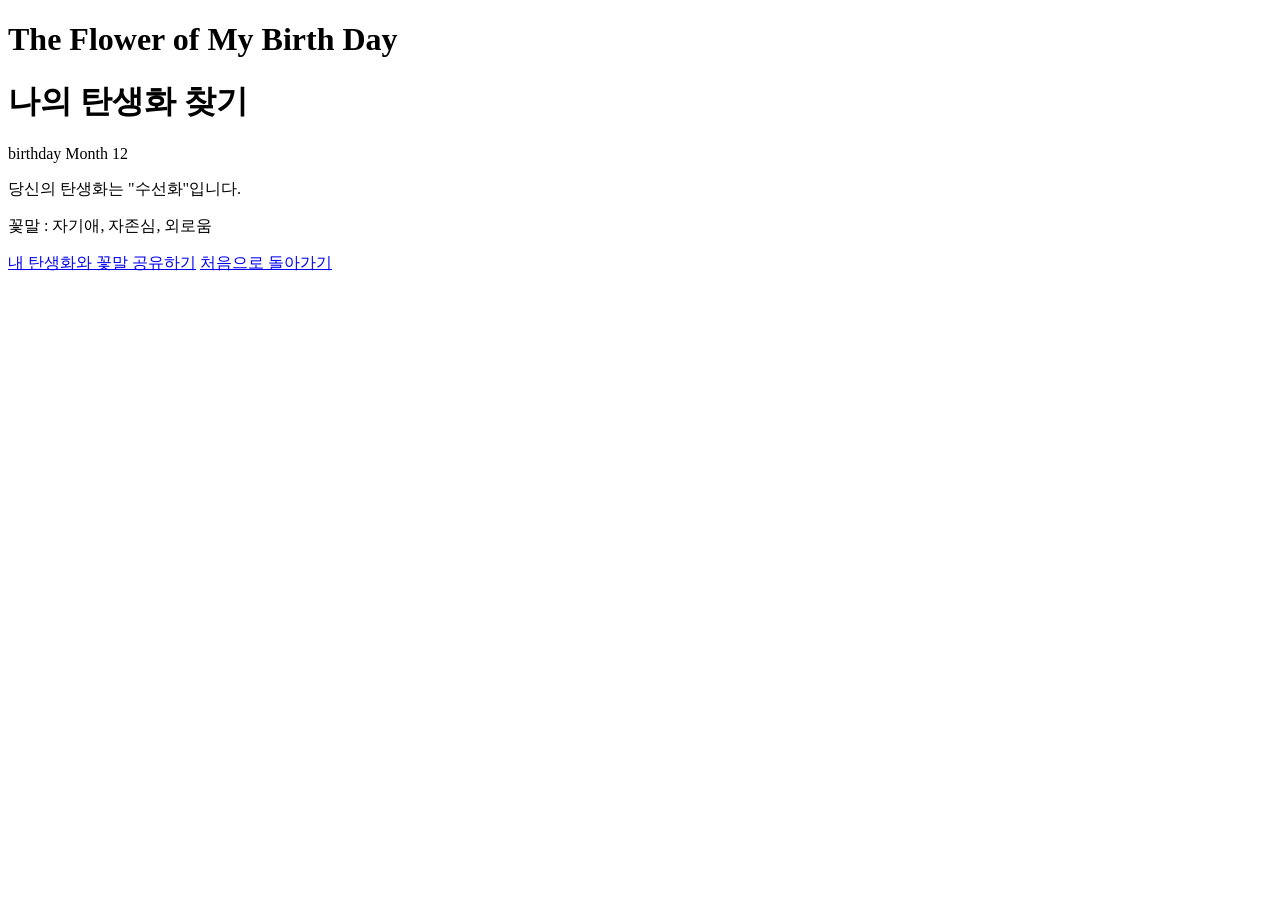
==== result.html @ d6754755 "탄생화 작업" ====
<!DOCTYPE html>
<html lang="ko">
<head>
    <meta charset="UTF-8">
    <meta name="keywords" content="">
    <meta name="description" content="">
    <meta name="viewport" content="width=device-width, initial-scale=1.0">
    <title>The Flower of My Birth Day</title>
    <link rel="shortcut icon" href="../image_video/images/birth_favicon.png" type="image/x-icon">
</head>
<body>
    <div id="birth_wrap" style="background-image:url(./flower_images.html/bg2.jpg);">
        <div id="title">
            <h1>The Flower of My Birth Day</h1>
            <h1>나의 탄생화 찾기</h1>
        </div>
        <div id="result">
            <p class="birthday">birthday Month 12</p>
            <p class="flower">당신의 탄생화는 "수선화"입니다.</p>
            <p class="meaning">꽃말 : 자기애, 자존심, 외로움</p>
        </div>
        <div>
            <a href="#" class="share_btn">내 탄생화와 꽃말 공유하기</a>
            <a href="./birthday_flower.html" class="home_btn">처음으로 돌아가기</a>
        </div>
    </div>
</body>
</html>
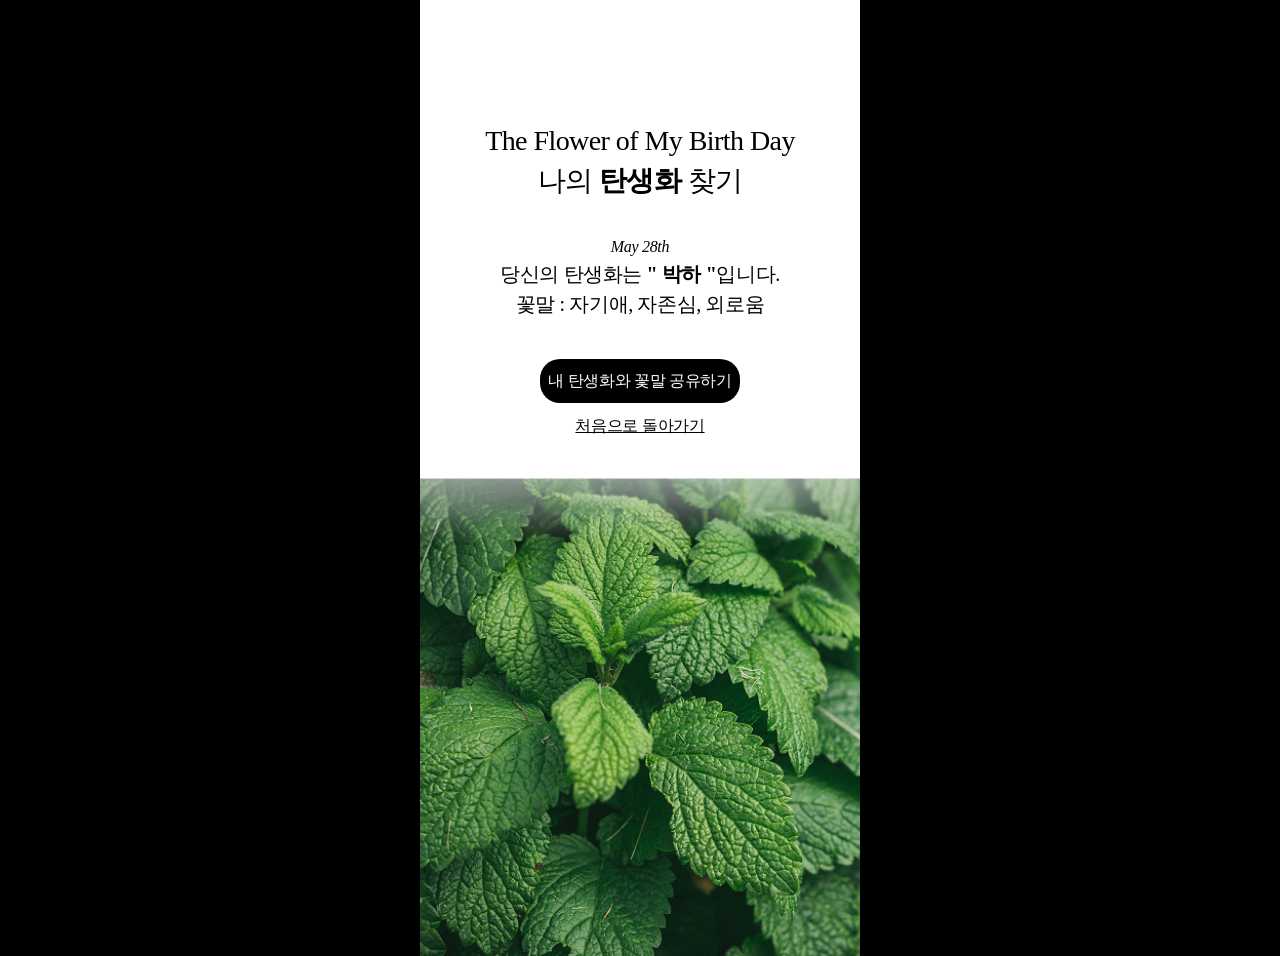
==== commit 49ff1f33: "탄생화-result앱 update" ====
--- a/result.html
+++ b/result.html
@@ -6,22 +6,25 @@
     <meta name="description" content="">
     <meta name="viewport" content="width=device-width, initial-scale=1.0">
     <title>The Flower of My Birth Day</title>
-    <link rel="shortcut icon" href="../image_video/images/birth_favicon.png" type="image/x-icon">
+    <link rel="shortcut icon" href="./images/favicon.png" type="image/x-icon">
+    <!-- <link href="https://hangeul.pstatic.net/hangeul_static/css/maru-buri.css" rel="stylesheet"> -->
+    <link rel="stylesheet" href="./styles/reset.css">
+    <link rel="stylesheet" href="./styles/result.css">
 </head>
 <body>
-    <div id="birth_wrap" style="background-image:url(./flower_images.html/bg2.jpg);">
+    <div id="birth_wrap">
         <div id="title">
-            <h1>The Flower of My Birth Day</h1>
-            <h1>나의 탄생화 찾기</h1>
+            <p>The Flower of My Birth Day</p>
+            <h1>나의 <span>탄생화</span> 찾기</h1>
         </div>
         <div id="result">
-            <p class="birthday">birthday Month 12</p>
-            <p class="flower">당신의 탄생화는 "수선화"입니다.</p>
+            <p class="birthday">May 28th</p>
+            <p class="flower">당신의 탄생화는 <span>" 박하 "</span>입니다.</p>
             <p class="meaning">꽃말 : 자기애, 자존심, 외로움</p>
         </div>
-        <div>
-            <a href="#" class="share_btn">내 탄생화와 꽃말 공유하기</a>
-            <a href="./birthday_flower.html" class="home_btn">처음으로 돌아가기</a>
+        <div id="btn">
+            <button type="button" id="share_btn" onclick="window.location.href='https://www.kakaocorp.com/page/'">내 탄생화와 꽃말 공유하기</button>
+            <a href="./index.html" id="home_btn">처음으로 돌아가기</a>
         </div>
     </div>
 </body>
--- a/styles/result.css
+++ b/styles/result.css
@@ -0,0 +1,59 @@
+body {
+    background-color: #000;
+}
+#birth_wrap {
+    width:440px; height:956px;
+    background-color:#fff;
+    margin:0 auto;
+    background-image:url(../images/bg3.jpg);
+    background-size:cover;
+    background-repeat:no-repeat;
+    background-position:center;
+    padding:115px 0 0;
+    text-align:center;
+}
+#birth_wrap #title {
+    font-size:1.75rem;
+}
+#birth_wrap #title p {
+    margin:12px auto;
+}
+#birth_wrap #title h1 {
+    font-family:'MaruBuri-B,'serif;
+}
+#birth_wrap #title h1 span {
+    font-weight:700;
+}
+#birth_wrap #result {
+    padding:40px 0;
+    font-size:1.25rem;
+}
+
+#birth_wrap #result p {
+    line-height:1.5;
+}
+#birth_wrap #result .birthday {
+    font-size:1.0rem;
+    font-style:italic;
+}
+#birth_wrap #result > * {}
+#birth_wrap #result span {
+    font-weight:700;
+}
+#birth_wrap #btn {}
+#birth_wrap #btn > * {
+    display:block
+}
+#birth_wrap #btn #share_btn {
+    width:200px; line-height:44px;
+    background-color:#000;
+    color:#fff;
+    border-radius:20px;
+    margin:0 auto 15px;
+}
+#birth_wrap #btn #share_btn:hover {
+    background-color:#555;
+}
+#birth_wrap #btn #home_btn {
+    text-decoration:underline;
+}
